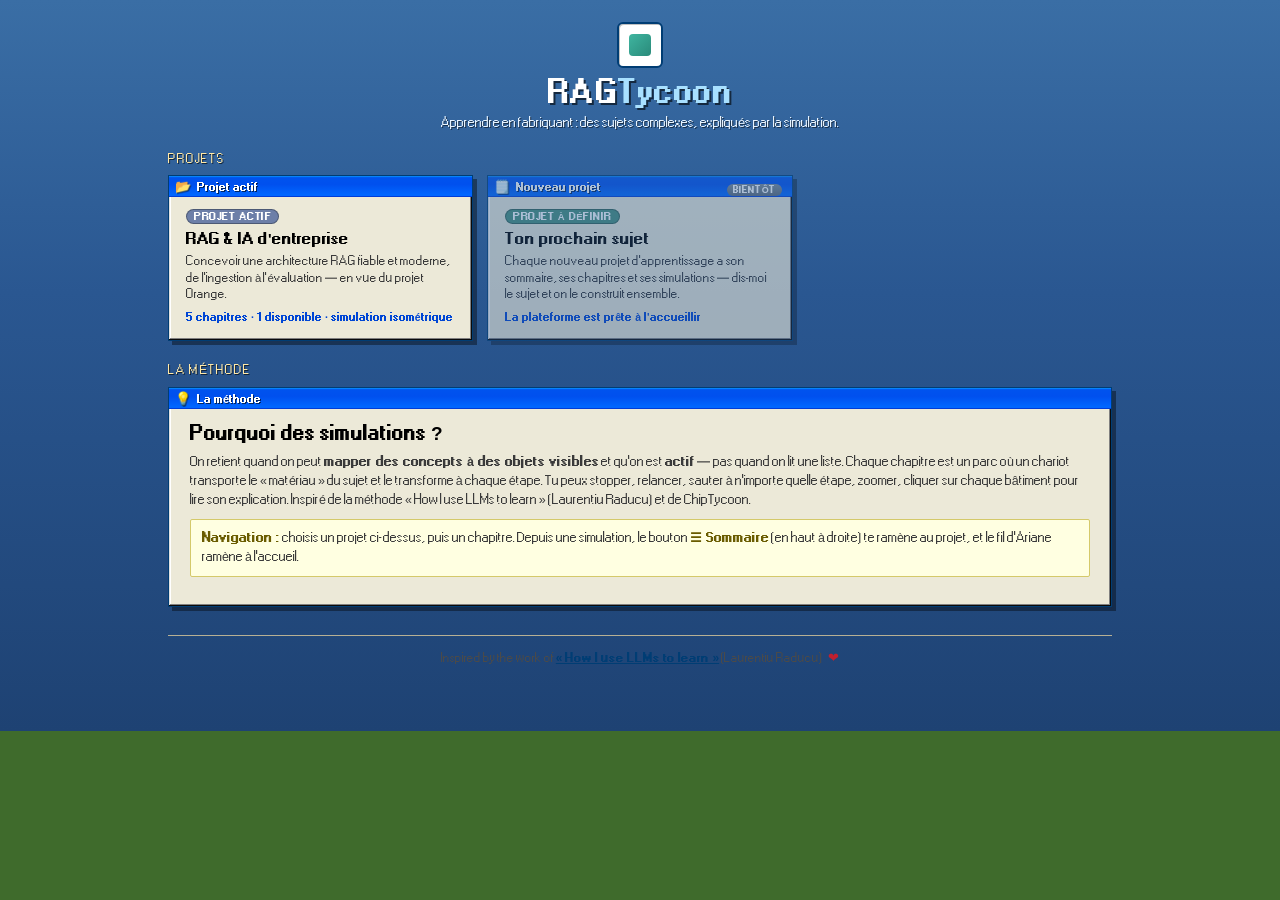
==== index.html @ 8b576c7d "RAGTycoon v7.2 — crédit d'inspiration en bas de la page d'accueil : « Inspired by the work of How I " ====
<!doctype html>
<html lang="fr" class="portal">
<head>
<meta charset="utf-8" />
<meta name="viewport" content="width=device-width, initial-scale=1, viewport-fit=cover" />
<title>RAGTycoon — Apprendre en fabriquant</title>
<meta name="description" content="RAGTycoon : des sujets complexes appris par la simulation. Choisis un projet, puis un chapitre : le chariot se transforme à chaque étape, tu manipules, tu retiens." />
<link rel="stylesheet" href="css/xp.css?v=9" />
<link rel="stylesheet" href="css/styles.css?v=9" />
<link rel="icon" href="data:image/svg+xml,%3Csvg xmlns='http://www.w3.org/2000/svg' viewBox='0 0 32 32'%3E%3Crect width='32' height='32' rx='5' fill='%232f3945'/%3E%3Crect x='9' y='9' width='14' height='14' rx='2' fill='%233fb5a0'/%3E%3C/svg%3E" />
</head>
<body>
<div class="portal-wrap">

  <div class="portal-head">
    <div class="logo" aria-hidden="true"></div>
    <h1>RAG<span>Tycoon</span></h1>
    <p>Apprendre en fabriquant : des sujets complexes, expliqués par la simulation.</p>
  </div>

  <div class="section-title">Projets</div>
  <div class="card-grid">

    <a class="card" href="projets/rag/index.html">
      <div class="xp-titlebar">
        <span class="xp-title-icon">📂</span>
        <span>Projet actif</span>
      </div>
      <div class="card-inner">
        <span class="card-tag tag-project">Projet actif</span>
        <h3>RAG &amp; IA d'entreprise</h3>
        <p>Concevoir une architecture RAG fiable et moderne, de l'ingestion à l'évaluation — en vue du projet Orange.</p>
        <div class="card-meta">5 chapitres · 1 disponible · simulation isométrique</div>
      </div>
    </a>

    <div class="card disabled">
      <span class="badge-soon">Bientôt</span>
      <div class="xp-titlebar">
        <span class="xp-title-icon">🗒️</span>
        <span>Nouveau projet</span>
      </div>
      <div class="card-inner">
        <span class="card-tag tag-ch2">Projet à définir</span>
        <h3>Ton prochain sujet</h3>
        <p>Chaque nouveau projet d'apprentissage a son sommaire, ses chapitres et ses simulations — dis-moi le sujet et on le construit ensemble.</p>
        <div class="card-meta">La plateforme est prête à l'accueillir</div>
      </div>
    </div>

  </div>

  <div class="section-title">La méthode</div>
  <div class="chapter-hero">
    <div class="xp-titlebar">
      <span class="xp-title-icon">💡</span>
      <span>La méthode</span>
    </div>
    <div class="hero-inner">
      <h2>Pourquoi des simulations ?</h2>
      <p>On retient quand on peut <b>mapper des concepts à des objets visibles</b> et qu'on est <b>actif</b> — pas quand on lit une liste.
        Chaque chapitre est un parc où un chariot transporte le « matériau » du sujet et le transforme à chaque étape. Tu peux
        stopper, relancer, sauter à n'importe quelle étape, zoomer, cliquer sur chaque bâtiment pour lire son explication.
        Inspiré de la méthode « How I use LLMs to learn » (Laurentiu Raducu) et de ChipTycoon.</p>
      <p class="controls-hint"><b>Navigation :</b> choisis un projet ci-dessus, puis un chapitre. Depuis une simulation, le bouton
        <b>☰ Sommaire</b> (en haut à droite) te ramène au projet, et le fil d'Ariane ramène à l'accueil.</p>
    </div>
  </div>

  <footer class="portal-credit">
    Inspired by the work of <a href="https://laurentiugabriel.github.io/" target="_blank" rel="noopener">« How I use LLMs to learn »</a> (Laurentiu Raducu) <span class="heart" aria-hidden="true">❤</span>
  </footer>

</div>
</body>
</html>
---- css/styles.css ----
/* RAGTycoon: park management chrome over a full screen canvas.
   Windows XP Luna theme (XP.css by botoxparty), applied to the dock, the HUD,
   the guide window, the tooltip and the portal pages. The park canvas itself
   keeps its chunky isometric look. Load AFTER xp.css so overrides win. */

:root {
  --xp-blue-dark:  #003dd7;
  --xp-blue-mid:   #0997ff;
  --xp-panel:      #ece9d8;
  --xp-panel-light:#fffef0;
  --xp-btn:        #ecebe5;
  --xp-btn-top:    #fff;
  --xp-ink:        #222;
  --xp-blue-ink:   #0046d5;
  --xp-border:     #0a0a0a;
  --xp-grey:       #7f9db9;
  --act1: #b5803a;
  --act2: #6d7fa8;
  --act3: #4a8f7c;
  --act4: #9a5d8f;
  --act5: #a8563f;
  --shadow: rgba(0, 0, 0, 0.4);
}

* { box-sizing: border-box; }

html, body {
  margin: 0; height: 100%; overflow: hidden;
  font-family: "Pixelated MS Sans Serif", Tahoma, "Segoe UI", Arial, sans-serif;
  font-size: 12px;
  color: var(--xp-ink);
  background: #3f6b2c;
  -webkit-text-size-adjust: 100%;
}

/* the desktop behind everything: classic XP blue gradient */
html.portal, html.portal body { overflow: auto; height: auto; min-height: 100%; }
body {
  background: linear-gradient(180deg, #3a6ea5 0%, #2a5791 40%, #1e4273 100%);
}

#stage { position: fixed; inset: 0; display: block; cursor: grab; touch-action: none; }
#stage.dragging { cursor: grabbing; }

/* ---------- XP bevels (the 3D chunky borders) ---------- */

.xp-outset {
  box-shadow: inset -1px -1px #0a0a0a, inset 1px 1px #fff,
              inset -2px -2px #808080, inset 2px 2px #dfdfdf;
}
.xp-inset {
  box-shadow: inset -1px -1px #fff, inset 1px 1px #808080,
              inset -2px -2px #dfdfdf, inset 2px 2px #0a0a0a;
}
.xp-window {
  background: var(--xp-panel);
  box-shadow: inset -1px -1px #0a0a0a, inset 1px 1px #dfdfdf,
              inset -2px -2px #808080, inset 2px 2px #fff,
              4px 4px 0 var(--shadow);
  padding: 3px;
}
.xp-titlebar {
  font-size: 11px; font-weight: bold; color: #fff;
  padding: 3px 3px 3px 6px;
  display: flex; align-items: center; gap: 6px;
  background: linear-gradient(180deg, #0997ff, #0053ee 8%, #0050ee 40%,
              #06f 88%, #06f 93%, #005bff 95%, #003dd7 96%, #003dd7);
  text-shadow: 1px 1px 0 rgba(0,0,0,0.6);
  margin: -3px -3px 0 -3px;
}
.xp-titlebar .xp-title-icon { font-size: 13px; }
.xp-titlebar .xp-title-spacer { flex: 1; }
.xp-titlebar .xp-tb-btn {
  width: 20px; height: 18px; min-width: 0; min-height: 0; padding: 0;
  font-size: 11px; line-height: 1; font-weight: bold;
  background: linear-gradient(180deg, #fff, #ecebe5 86%, #d8d0c4);
  border: 1px solid #003d74; border-radius: 0;
  box-shadow: inset 1px 1px #fff, inset -1px -1px #808080;
  color: #000; cursor: default;
}
.xp-titlebar .xp-tb-btn:hover { background: linear-gradient(180deg, #fff, #f6f3ed 86%, #e4ded2); }

/* ---------- buttons (XP look, keeps our sizes) ---------- */

.btn, .icon, .zoomer button {
  font-family: inherit;
  font-weight: bold;
  font-size: 12px;
  color: var(--xp-ink);
  cursor: pointer;
  background: linear-gradient(180deg, #fff, #ecebe5 86%, #d8d0c4);
  border: 1px solid #003c74;
  border-radius: 3px;
  box-shadow: inset 1px 1px #fff, inset -1px -1px #808080;
  padding: 4px 12px;
  min-width: 0; min-height: 23px;
  text-decoration: none;
  display: inline-flex; align-items: center; justify-content: center; gap: 6px;
}
.btn:hover, .icon:hover, .zoomer button:hover {
  background: linear-gradient(180deg, #fff, #f6f3ed 86%, #e4ded2);
}
.btn:active, .icon:active, .zoomer button:active {
  background: linear-gradient(180deg, #d8d0c4, #ecebe5);
  box-shadow: inset 1px 1px #808080, inset -1px -1px #fff;
  transform: translate(1px, 1px);
}
.btn:focus, .icon:focus, .zoomer button:focus { outline: 1px dotted #000; outline-offset: -4px; }
.btn.primary { background: linear-gradient(180deg, #eaf4ff, #cfe4fc 60%, #a8cdf5); border-color: #003c74; }

.icon { width: 40px; height: 40px; padding: 0; font-size: 14px; min-width: 0; }
.zoomer button { width: 30px; height: 30px; padding: 0; font-size: 14px; min-width: 0; }

/* ---------- topbar (an XP title bar) ---------- */

.topbar {
  position: fixed; top: 0; left: 0; right: 0; z-index: 30;
  display: flex; align-items: center; gap: 10px;
  padding: 6px 10px;
  background: linear-gradient(180deg, #0997ff, #0053ee 8%, #0050ee 40%,
              #06f 88%, #06f 93%, #005bff 95%, #003dd7 96%, #003dd7);
  border-bottom: 2px solid #002b8f;
  box-shadow: 0 2px 0 var(--shadow);
}
.brand { display: flex; align-items: center; gap: 8px; margin-right: auto; min-width: 0; }
.logo {
  width: 24px; height: 24px; flex: none;
  background: #fff;
  border: 1px solid #003d74; border-radius: 3px;
  position: relative;
  box-shadow: inset 1px 1px 0 #c0c0c0;
}
.logo::after {
  content: ""; position: absolute; inset: 4px;
  background: linear-gradient(135deg, #3fb5a0, #2a8a7a); border-radius: 2px;
}
.brand-text { min-width: 0; }
.brand-text h1 {
  margin: 0; font-size: 16px; letter-spacing: 0; line-height: 1.1;
  color: #fff; font-weight: bold;
  text-shadow: 1px 1px 0 rgba(0,0,0,0.5);
}
.brand-text h1 span { color: #d6f0ff; }
.brand-text p {
  margin: 0; font-size: 11px; color: #e6f3ff;
  text-shadow: 1px 1px 0 rgba(0,0,0,0.4);
  white-space: nowrap; overflow: hidden; text-overflow: ellipsis;
}
.top-actions { display: flex; gap: 6px; flex: none; }
.top-actions .btn { border-color: #003d74; color: #fff; background: linear-gradient(180deg, #4aa9ff, #1a7ae6); text-shadow: 1px 1px 0 rgba(0,0,0,0.4); }
.top-actions .btn:hover { background: linear-gradient(180deg, #6dbaff, #3a8ff0); }

/* ---------- HUD (XP status pills) ---------- */

.hud {
  position: fixed; z-index: 20;
  top: 56px; left: 10px;
  display: flex; flex-wrap: wrap; gap: 6px; align-items: center;
  max-width: min(560px, calc(100vw - 24px));
}
.hud-item {
  display: flex; align-items: baseline; gap: 6px;
  padding: 3px 9px;
  background: var(--xp-panel);
  border: 1px solid #7f9db9;
  box-shadow: inset -1px -1px #fff, inset 1px 1px #808080,
              inset -2px -2px #dfdfdf, inset 2px 2px #0a0a0a;
  border-radius: 2px;
}
.hud-item .k { font-size: 10px; letter-spacing: 0; text-transform: uppercase; color: #0046d5; font-weight: bold; }
.hud-item .v { font-size: 12px; font-weight: bold; color: #000; }
.hud-note {
  padding: 3px 9px; font-size: 11px; font-weight: bold;
  color: #fff; text-shadow: 1px 1px 0 rgba(0,0,0,0.5);
  background: linear-gradient(180deg, #4aa9ff, #1a7ae6);
  border: 1px solid #003d74; border-radius: 2px;
}

/* ---------- zoom ---------- */

.zoomer {
  position: fixed; z-index: 20; left: 10px; top: 50%; transform: translateY(-50%);
  display: flex; flex-direction: column; gap: 5px;
}

/* ---------- the guide panel (an XP window) ---------- */

.guide {
  position: fixed; z-index: 25; top: 54px; right: 10px; bottom: 92px;
  width: 372px; max-width: calc(100vw - 24px);
  overflow-y: auto;
  background: var(--xp-panel);
  padding: 3px;
  border: 1px solid #003d74;
  box-shadow: inset -1px -1px #0a0a0a, inset 1px 1px #dfdfdf,
              inset -2px -2px #808080, inset 2px 2px #fff,
              4px 4px 0 var(--shadow);
}
.guide.hidden { display: none; }
.guide .xp-titlebar { margin: -3px -3px 0 -3px; }
.guide-body { padding: 10px 12px 14px; }

.eyebrow { margin-bottom: 6px; }
.chip {
  display: inline-block; font-size: 10px; font-weight: bold;
  letter-spacing: 0.3px; text-transform: uppercase;
  padding: 2px 9px; border-radius: 9px; color: #fff;
  border: 1px solid rgba(0,0,0,0.3);
}
.chip.act1 { background: var(--act1); }
.chip.act2 { background: var(--act2); }
.chip.act3 { background: var(--act3); }
.chip.act4 { background: var(--act4); }
.chip.act5 { background: var(--act5); }

.guide h2 { margin: 2px 0 4px; font-size: 17px; line-height: 1.15; color: #000; }
.lede { margin: 0 0 8px; font-size: 12.5px; font-weight: bold; color: #3a3a3a; line-height: 1.4; }

.dwell { margin: 6px 0 2px; }
.dwell .track {
  height: 10px; background: #fff; border: 1px solid #7f9db9;
  border-radius: 2px; overflow: hidden;
  box-shadow: inset 1px 1px 2px rgba(0,0,0,0.15);
}
.dwell .track i {
  display: block; height: 100%; width: 0%;
  background: repeating-linear-gradient(90deg, #fff 0, #fff 2px, transparent 0, transparent 10px),
              linear-gradient(180deg, #acedad 0, #7be47d 14%, #4cda50 28%, #2ed330 42%, #42d845 57%, #76e275 71%, #8fe791 85%, #fff);
  transition: width 80ms linear;
}
.dwell span { display: block; margin-top: 3px; font-size: 10.5px; color: #3a3a3a; font-style: italic; }

.guide-more { margin-top: 10px; }
.guide .body { font-size: 12px; line-height: 1.5; margin: 8px 0; }
.guide .tip {
  font-size: 11.5px; line-height: 1.45;
  background: #ffffe1; border: 1px solid #d4c96a; border-radius: 2px;
  padding: 8px 10px; margin: 8px 0;
}
.guide .tip b { color: #6a5c00; }

.pin-note {
  font-size: 11.5px; background: #d8e4ee; border: 1px solid var(--xp-grey);
  border-radius: 2px; padding: 6px 8px; margin: 8px 0;
}
.pin-note .link {
  background: none; border: none; padding: 0; font: inherit; font-weight: bold;
  color: #0046d5; cursor: pointer; text-decoration: underline;
}

.sec { margin-top: 12px; }
.sec h3 {
  font-size: 11px; text-transform: uppercase; letter-spacing: 0.4px;
  color: #0046d5; margin: 0 0 6px;
}
.sec h3 .hint { text-transform: none; letter-spacing: 0; font-weight: normal; font-size: 10px; display: block; color: #3a3a3a; }
.fine { font-size: 11px; color: #3a3a3a; line-height: 1.5; }

.stop-list { display: flex; flex-wrap: wrap; gap: 4px; }
.stop-chip {
  font: inherit; font-size: 11px; font-weight: bold;
  cursor: pointer; color: #000;
  background: linear-gradient(180deg, #fff, #ecebe5 86%, #d8d0c4);
  border: 1px solid #7f9db9; border-radius: 10px; padding: 2px 8px;
}
.stop-chip i {
  font-style: normal; display: inline-block; min-width: 14px; height: 14px; line-height: 14px;
  text-align: center; border-radius: 50%; background: #4a6072; color: #fff;
  font-size: 9px; margin-right: 4px;
}
.stop-chip:hover { background: linear-gradient(180deg, #fff, #f6f3ed); }
.stop-chip.on { background: linear-gradient(180deg, #ffe9a8, #f2c14e); border-color: #8a6a20; }
.stop-chip.seen:not(.on) { opacity: 0.6; }
.stop-chip.act1 i { background: var(--act1); }
.stop-chip.act2 i { background: var(--act2); }
.stop-chip.act3 i { background: var(--act3); }
.stop-chip.act4 i { background: var(--act4); }
.stop-chip.act5 i { background: var(--act5); }

/* ---------- the dock (an XP taskbar) ---------- */

.dock {
  position: fixed; z-index: 30; left: 0; right: 0; bottom: 0;
  padding: 8px 12px 10px;
  background: linear-gradient(180deg, #2a6fd6, #1a55b8 30%, #0f3f9c 70%, #0a3588);
  border-top: 2px solid #7fb4ff;
  box-shadow: 0 -2px 0 var(--shadow);
}
.dock .progress {
  height: 6px; background: #fff; border: 1px solid #003d74;
  border-radius: 3px; overflow: hidden; margin-bottom: 8px;
  box-shadow: inset 1px 1px 2px rgba(0,0,0,0.25);
}
.dock .progress i {
  display: block; height: 100%; width: 0%;
  background: repeating-linear-gradient(90deg, #fff 0, #fff 2px, transparent 0, transparent 10px),
              linear-gradient(180deg, #acedad 0, #7be47d 14%, #4cda50 28%, #2ed330 42%, #42d845 57%, #76e275 71%, #8fe791 85%, #fff);
  transition: width 200ms linear;
}
.dock-row { display: flex; align-items: center; gap: 14px; flex-wrap: wrap; }
.dock .group { display: flex; gap: 6px; align-items: center; }
.dock .icon { background: linear-gradient(180deg, #fff, #ecebe5 86%, #d8d0c4); border-color: #003d74; }

.field.slider { display: flex; align-items: center; gap: 6px; font-size: 11px; font-weight: bold; color: #fff; text-shadow: 1px 1px 0 rgba(0,0,0,0.5); }
.field.slider b { color: #ffe9a8; }
.field.slider input { width: 110px; accent-color: #0997ff; }

.toggles { display: flex; gap: 10px; }
.toggle {
  display: flex; align-items: center; gap: 4px;
  font-size: 11px; font-weight: bold; cursor: pointer;
  color: #fff; text-shadow: 1px 1px 0 rgba(0,0,0,0.5);
}
.toggle input { accent-color: #0997ff; }

/* XP checkboxes: real squared boxes with the XP check */
input[type="checkbox"].xp-check { position: fixed; opacity: 0; margin: 0; }
.xp-check + span, .toggle input + span {
  display: inline-flex; align-items: center; gap: 5px; position: relative;
}
.toggle input + span::before {
  content: ""; display: inline-block; width: 13px; height: 13px;
  background: linear-gradient(135deg, #dcdcd7, #fff);
  border: 1px solid #1d5281; box-shadow: none;
}
.toggle input:checked + span::after {
  content: "";
  position: absolute; left: 2px; top: 50%; transform: translateY(-55%);
  width: 9px; height: 9px;
  background: url("data:image/svg+xml;charset=utf-8,%3Csvg xmlns='http://www.w3.org/2000/svg' viewBox='0 0 11 11'%3E%3Cpath stroke='%2322a122' d='M8 2h1M7 3h2M2 4h1m3 0h3M2 5h2m1 0h3M2 6h5M3 7h3M4 8h1'/%3E%3C/svg%3E") no-repeat center;
}
.toggle input:not(:disabled):hover + span::before { box-shadow: inset -2px -2px #f8b636, inset 2px 2px #fedf9c; }

/* ---------- tooltip (XP tooltip yellow) ---------- */

.tooltip {
  position: fixed; z-index: 40; pointer-events: none;
  max-width: 230px;
  background: #ffffe1; color: #000;
  border: 1px solid #000; border-radius: 2px;
  padding: 5px 8px; font-size: 11px; line-height: 1.35;
  box-shadow: 3px 3px 0 var(--shadow);
}
.tooltip b { color: #000; display: block; margin-bottom: 2px; }

/* ---------- modal (an XP window) ---------- */

.modal {
  position: fixed; inset: 0; z-index: 50;
  background: rgba(0, 20, 60, 0.5);
  display: flex; align-items: center; justify-content: center;
  padding: 18px;
}
.modal[hidden] { display: none; }
.modal-card {
  position: relative;
  max-width: 620px; max-height: 88vh; overflow-y: auto;
  background: var(--xp-panel);
  border: 1px solid #003d74;
  box-shadow: inset -1px -1px #0a0a0a, inset 1px 1px #dfdfdf,
              inset -2px -2px #808080, inset 2px 2px #fff,
              6px 6px 0 var(--shadow);
  padding: 3px;
}
.modal-card .xp-titlebar { margin: -3px -3px 0 -3px; }
.modal-inner { padding: 16px 20px 18px; }
.modal-card h2 { font-size: 14px; margin: 12px 0 4px; color: #000; }
.modal-card h2:first-child { margin-top: 0; }
.modal-card p { font-size: 12px; line-height: 1.5; margin: 6px 0; }
.modal-card ul { font-size: 11.5px; line-height: 1.55; margin: 6px 0 6px 18px; }
.modal-card .fine { font-size: 10.5px; }
.modal-close {
  position: absolute; top: 4px; right: 5px;
  width: 20px; height: 18px; padding: 0;
  font-size: 12px; font-weight: bold; line-height: 1;
  min-width: 0; min-height: 0;
  background: linear-gradient(180deg, #fff, #ecebe5 86%, #d8d0c4);
  border: 1px solid #003d74; border-radius: 0;
  cursor: pointer; color: #000;
}
.modal-close:hover { background: linear-gradient(180deg, #fff, #f6f3ed); }

/* ---------- the WMP-style narration player (bottom-left) ---------- */

.wmp {
  position: fixed; z-index: 26;
  left: 10px; bottom: calc(var(--dock-h, 96px) + 8px);
  width: 316px; max-width: calc(100vw - 20px);
  background: var(--xp-panel);
  border: 1px solid #003d74;
  box-shadow: inset -1px -1px #0a0a0a, inset 1px 1px #dfdfdf,
              inset -2px -2px #808080, inset 2px 2px #fff,
              4px 4px 0 var(--shadow);
  padding: 3px;
  font-family: "Pixelated MS Sans Serif", Tahoma, Arial, sans-serif;
}
.wmp .xp-titlebar { margin: -3px -3px 0 -3px; }
.wmp-body { padding: 7px 9px 9px; }
#wmp-viz {
  display: block; width: 100%; height: 64px;
  background: #000;
  border: 2px inset #7f9db9;
  box-shadow: inset 1px 1px 3px rgba(0,0,0,0.6);
}
.wmp-track {
  margin: 6px 1px 5px;
  font-size: 11px; font-weight: bold; color: #0046d5;
  white-space: nowrap; overflow: hidden; text-overflow: ellipsis;
}
.wmp-time-row { display: flex; align-items: center; gap: 6px; margin-bottom: 6px; }
.wmp-t {
  font-size: 10.5px; font-weight: bold; color: #222;
  background: #fff; border: 1px solid #7f9db9;
  padding: 1px 4px; min-width: 34px; text-align: center;
  box-shadow: inset 1px 1px 2px rgba(0,0,0,0.15);
}
.wmp-time-row input[type="range"] {
  flex: 1; min-width: 0;
  -webkit-appearance: none; appearance: none;
  height: 14px; margin: 0;
  background: transparent;
  cursor: pointer;
}
.wmp-time-row input[type="range"]::-webkit-slider-runnable-track {
  height: 8px;
  background: #fff;
  border: 1px solid #7f9db9;
  box-shadow: inset 1px 1px 2px rgba(0,0,0,0.25);
}
.wmp-time-row input[type="range"]::-webkit-slider-thumb {
  -webkit-appearance: none; appearance: none;
  width: 11px; height: 21px; margin-top: -7px;
  background: linear-gradient(180deg, #fff, #ecebe5 86%, #d8d0c4);
  border: 1px solid #003c74;
  box-shadow: inset 1px 1px #fff, inset -1px -1px #808080;
}
.wmp-time-row input[type="range"]::-moz-range-track {
  height: 8px; background: #fff; border: 1px solid #7f9db9;
}
.wmp-time-row input[type="range"]::-moz-range-thumb {
  width: 11px; height: 21px; border-radius: 0;
  background: linear-gradient(180deg, #fff, #ecebe5 86%, #d8d0c4);
  border: 1px solid #003c74;
}
.wmp-btns { display: flex; gap: 6px; align-items: center; }
.wmp-btns .icon { width: 34px; height: 30px; font-size: 13px; min-width: 0; }
#wmp-play { width: 44px; }

@media (max-width: 600px) {
  .wmp { width: 268px; }
  .wmp-body { padding: 5px 7px 7px; }
  #wmp-viz { height: 48px; }
  .wmp-track { font-size: 10px; }
}

/* ---------- phone sheet ---------- */

.sheet-handle {
  display: none; width: 100%;
  font: inherit; font-size: 11px; font-weight: bold; color: #3a3a3a;
  background: none; border: none; padding: 4px 0 8px; cursor: pointer;
  align-items: center; justify-content: center; gap: 6px;
}
.sheet-handle .grip {
  width: 40px; height: 5px; border-radius: 3px; background: #7f9db9;
  display: inline-block;
}

/* ---------- portal & chapter pages (non-canvas, XP desktop) ---------- */

.portal-wrap { max-width: 980px; margin: 0 auto; padding: 22px 18px 60px; }

.portal-head { text-align: center; margin-bottom: 22px; }
.portal-head .logo {
  width: 46px; height: 46px; margin: 0 auto 8px;
  border-radius: 6px; border-width: 2px;
}
.portal-head .logo::after { inset: 10px; border-radius: 4px; }
.portal-head h1 {
  margin: 0; font-size: 30px; color: #fff;
  text-shadow: 2px 2px 0 rgba(0,0,0,0.6); letter-spacing: 0.5px;
}
.portal-head h1 span { color: #a8e0ff; }
.portal-head p { margin: 6px 0 0; color: #e6f3ff; font-size: 13px; text-shadow: 1px 1px 0 rgba(0,0,0,0.5); }

.breadcrumb {
  display: flex; gap: 8px; align-items: center; flex-wrap: wrap;
  font-size: 12px; font-weight: bold; color: #e6f3ff; text-shadow: 1px 1px 0 rgba(0,0,0,0.5);
  margin-bottom: 16px;
}
.breadcrumb a { color: #ffe9a8; text-decoration: none; }
.breadcrumb a:hover { text-decoration: underline; }
.breadcrumb .sep { opacity: 0.7; }

.section-title {
  font-size: 12px; text-transform: uppercase; letter-spacing: 1px;
  color: #ffe9a8; text-shadow: 1px 1px 0 rgba(0,0,0,0.6); margin: 22px 0 10px;
}

.card-grid { display: grid; grid-template-columns: repeat(auto-fill, minmax(280px, 1fr)); gap: 14px; }

.card {
  background: var(--xp-panel);
  border: 1px solid #003d74;
  box-shadow: inset -1px -1px #0a0a0a, inset 1px 1px #dfdfdf,
              inset -2px -2px #808080, inset 2px 2px #fff,
              4px 4px 0 var(--shadow);
  padding: 3px;
  text-decoration: none; color: #000; display: block;
  transition: transform 0.12s ease, box-shadow 0.12s ease;
  position: relative;
}
.card .card-inner { padding: 12px 14px 14px; }
a.card:hover { transform: translateY(-2px); box-shadow: inset -1px -1px #0a0a0a, inset 1px 1px #dfdfdf,
               inset -2px -2px #808080, inset 2px 2px #fff, 6px 7px 0 var(--shadow); }
.card .card-tag {
  display: inline-block; font-size: 9.5px; font-weight: bold; letter-spacing: 0.5px;
  text-transform: uppercase; padding: 1px 7px; border-radius: 8px; color: #fff;
  margin-bottom: 6px; border: 1px solid rgba(0,0,0,0.3);
}
.card h3 { margin: 0 0 5px; font-size: 15px; line-height: 1.2; }
.card p { margin: 0; font-size: 11.5px; line-height: 1.45; color: #3a3a3a; }
.card .card-meta { margin-top: 8px; font-size: 10.5px; font-weight: bold; color: #0046d5; }

.card.disabled { opacity: 0.6; cursor: not-allowed; }
.card.disabled:hover { transform: none; box-shadow: inset -1px -1px #0a0a0a, inset 1px 1px #dfdfdf,
               inset -2px -2px #808080, inset 2px 2px #fff, 4px 4px 0 var(--shadow); }
.card .badge-soon {
  position: absolute; top: 8px; right: 10px;
  font-size: 9px; font-weight: bold; letter-spacing: 0.4px; text-transform: uppercase;
  background: linear-gradient(180deg, #7f8b98, #5f6b78); color: #fff; padding: 1px 6px; border-radius: 7px;
}

.tag-project { background: var(--act2); }
.tag-ch1 { background: var(--act1); }
.tag-ch2 { background: var(--act3); }
.tag-ch3 { background: var(--act4); }
.tag-ch4 { background: var(--act5); }
.tag-ch5 { background: #5f6b78; }

.chapter-hero {
  background: var(--xp-panel);
  border: 1px solid #003d74;
  box-shadow: inset -1px -1px #0a0a0a, inset 1px 1px #dfdfdf,
              inset -2px -2px #808080, inset 2px 2px #fff,
              4px 4px 0 var(--shadow);
  padding: 3px; margin-bottom: 16px;
}
.chapter-hero .xp-titlebar { margin: -3px -3px 0 -3px; }
.chapter-hero .hero-inner { padding: 14px 18px 16px; }
.chapter-hero h2 { margin: 0 0 8px; font-size: 19px; color: #000; }
.chapter-hero p { margin: 0 0 10px; font-size: 12.5px; line-height: 1.5; color: #3a3a3a; }
.chapter-hero .cta {
  display: inline-block;
  font: inherit; font-weight: bold; font-size: 13px;
  color: #fff; cursor: pointer;
  padding: 8px 18px;
  background: linear-gradient(180deg, #4aa9ff, #1a7ae6);
  border: 1px solid #003d74; border-radius: 3px;
  box-shadow: inset 1px 1px #8fc8ff, inset -1px -1px #0a3d8f, 2px 2px 0 var(--shadow);
  text-decoration: none; text-shadow: 1px 1px 0 rgba(0,0,0,0.4);
}
.chapter-hero .cta:hover { background: linear-gradient(180deg, #6dbaff, #3a8ff0); }

.controls-hint {
  font-size: 11.5px; line-height: 1.55; color: #3a3a3a;
  background: #ffffe1; border: 1px solid #d4c96a; border-radius: 2px;
  padding: 9px 11px; margin: 8px 0;
}
.controls-hint b { color: #6a5c00; }

/* ---------- crédit d'inspiration, bas de la page d'accueil ---------- */

.portal-credit {
  margin-top: 28px; padding: 14px 8px 6px;
  border-top: 1px solid #b7b094;
  font-size: 12px; color: #4a4a4a;
  text-align: center;
}
.portal-credit a { color: #003d74; font-weight: bold; }
.portal-credit a:hover { color: #0050ee; }
.portal-credit .heart {
  display: inline-block; color: #c0202f;
  font-size: 13px; margin-left: 4px;
  animation: heart-beat 1.6s ease-in-out infinite;
}
@keyframes heart-beat {
  0%, 100% { transform: scale(1); }
  12% { transform: scale(1.28); }
  24% { transform: scale(1); }
  36% { transform: scale(1.18); }
  48% { transform: scale(1); }
}

/* ---------- outillage open source + sources, dans le guide ---------- */

.tool-list, .ref-list {
  list-style: none; margin: 6px 0 0; padding: 0;
}
.tool-list li, .ref-list li {
  margin: 0 0 7px; padding: 0;
  font-size: 12px; line-height: 1.4;
}
.tool-list li b { display: block; color: #003d74; font-size: 12px; }
.tool-list li a, .ref-list li a { color: #003d74; font-weight: bold; }
.tool-list li a:hover, .ref-list li a:hover { color: #0050ee; }
.tool-list li .d, .ref-list li .d {
  display: block; color: #3a3a3a; font-size: 11.5px; margin-top: 1px;
}
.ref-list li a { display: inline; }
.tools-sec h3, .refs-sec h3 { margin-top: 12px; }

/* ---------- Mon parcours : fenêtre cochable en bas à gauche ---------- */

.trail {
  position: fixed; left: 10px;
  bottom: calc(var(--dock-h, 96px) + 8px + 200px);
  width: 316px; max-width: calc(100vw - 20px);
  z-index: 25;
  background: var(--xp-panel);
  border: 1px solid #003d74;
  box-shadow: inset -1px -1px #0a0a0a, inset 1px 1px #dfdfdf,
              inset -2px -2px #808080, inset 2px 2px #fff,
              4px 4px 0 var(--shadow);
  font-family: "Pixelated MS Sans Serif", Tahoma, Arial, sans-serif;
}
.trail .trail-count {
  font-size: 11px; font-weight: bold; color: #fff;
  background: #0046d5; border: 1px solid #003d74;
  padding: 1px 7px; margin-right: 4px;
}
.trail-body { max-height: 34vh; overflow-y: auto; padding: 6px 8px 8px; }
.trail-hint {
  font-size: 10.5px; color: #3a3a3a; line-height: 1.4;
  margin: 2px 0 6px; padding: 4px 6px; background: #ffffe1;
  border: 1px solid #d4c96a;
}
.trail-list { list-style: none; margin: 0; padding: 0; }
.trail-list li {
  display: flex; align-items: center; gap: 6px;
  font-size: 12px; padding: 2px 4px; margin: 0;
  cursor: pointer;
}
.trail-list li:hover { background: #f2e8d5; }
.trail-list li .n {
  font-size: 10.5px; color: #6a5c00; font-weight: bold;
  min-width: 20px; text-align: right;
}
.trail-list li .nm { flex: 1; white-space: nowrap; overflow: hidden; text-overflow: ellipsis; }
.trail-list li.act { background: #c8e0ff; }
.trail-list li.done .nm { text-decoration: line-through; color: #6f6f6f; }
.trail-list input[type="checkbox"] {
  /* l'input réel est invisible mais reste cliquable : c'est le span frère
     qui dessine la case XP et la coche (un ::after sur l'input ne serait
     jamais rendu — éléments remplacés) */
  position: absolute; opacity: 0; width: 100%; height: 100%;
  margin: 0; cursor: pointer;
}
.xp-check {
  position: relative; display: inline-block;
  width: 14px; height: 14px; flex: none;
}
.xp-check span {
  display: block; width: 14px; height: 14px;
  background: #fff; border: 1px solid #7f9db9;
  box-shadow: inset 1px 1px 1px rgba(0,0,0,0.25);
}
.xp-check span:hover { border-color: #0046d5; }
.xp-check input:checked + span { background: #e8f0ff; }
.xp-check input:checked + span::after {
  content: "✓"; position: absolute; top: -1px; left: 1px;
  font-size: 12px; font-weight: bold; color: #0046d5;
}
.xp-check input:focus + span { outline: 1px dotted #000; outline-offset: 1px; }
@media (max-width: 600px) {
  .trail { width: 268px; bottom: calc(var(--dock-h, 96px) + 8px + 180px); }
}

/* ---------- responsive ---------- */

@media (max-width: 900px) {
  .guide {
    top: auto; left: 10px; right: 10px; bottom: 92px;
    width: auto; height: auto;
    max-height: 46vh;
  }
  .guide-more { display: none; }
  .guide.open .guide-more { display: block; }
  .sheet-handle { display: flex; }
  .zoomer { top: auto; bottom: 124px; transform: none; flex-direction: row; }
}

@media (max-width: 600px) {
  .brand-text p { display: none; }
  .hud { top: 54px; }
  .guide { bottom: 134px; max-height: 40vh; }
  .portal-head h1 { font-size: 24px; }
}
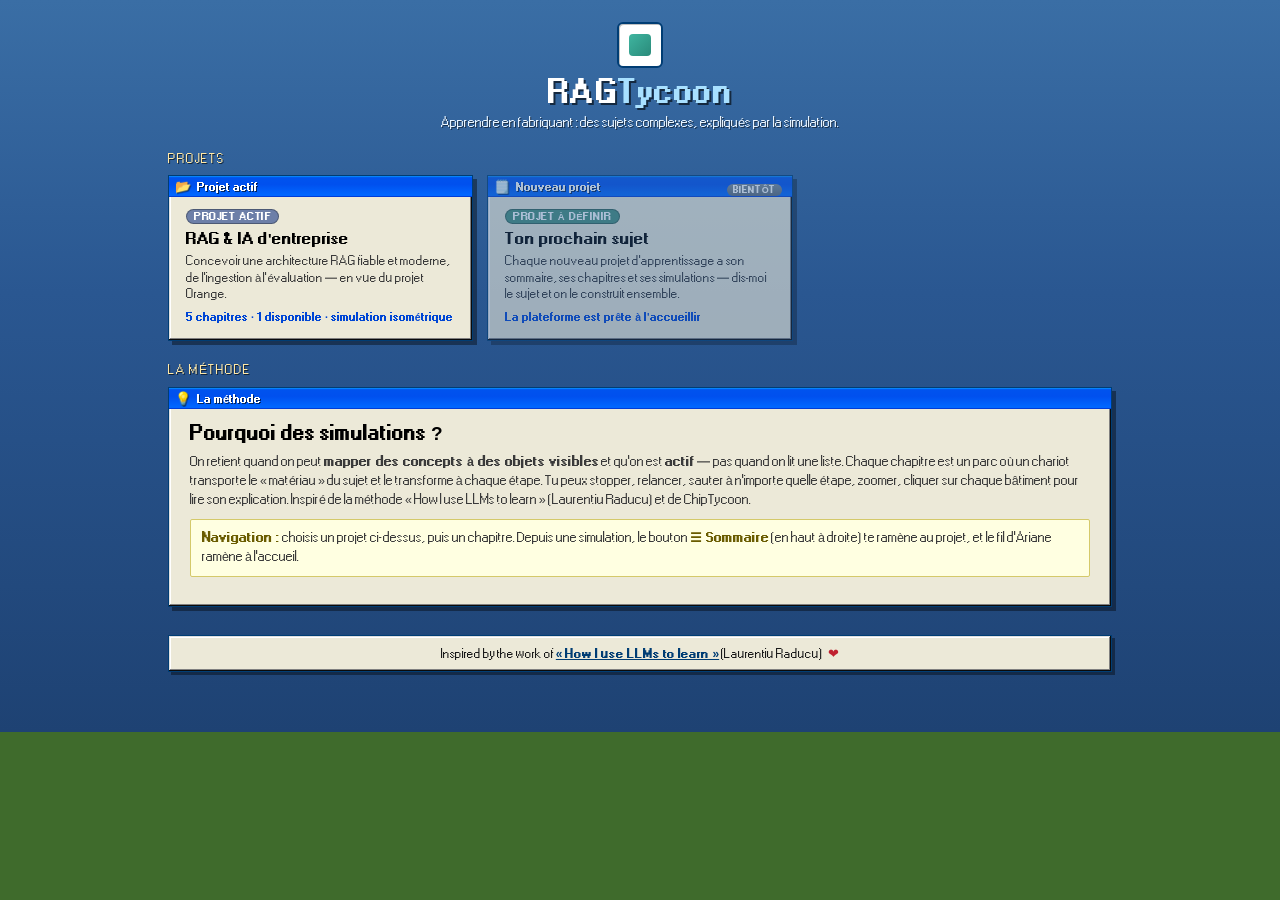
==== commit 10df625f: "RAGTycoon v7.3 — crédit d'accueil sur fond panneau XP (beige, bords biseautés, police Pixelated MS S" ====
--- a/index.html
+++ b/index.html
@@ -5,8 +5,8 @@
 <meta name="viewport" content="width=device-width, initial-scale=1, viewport-fit=cover" />
 <title>RAGTycoon — Apprendre en fabriquant</title>
 <meta name="description" content="RAGTycoon : des sujets complexes appris par la simulation. Choisis un projet, puis un chapitre : le chariot se transforme à chaque étape, tu manipules, tu retiens." />
-<link rel="stylesheet" href="css/xp.css?v=9" />
-<link rel="stylesheet" href="css/styles.css?v=9" />
+<link rel="stylesheet" href="css/xp.css?v=10" />
+<link rel="stylesheet" href="css/styles.css?v=10" />
 <link rel="icon" href="data:image/svg+xml,%3Csvg xmlns='http://www.w3.org/2000/svg' viewBox='0 0 32 32'%3E%3Crect width='32' height='32' rx='5' fill='%232f3945'/%3E%3Crect x='9' y='9' width='14' height='14' rx='2' fill='%233fb5a0'/%3E%3C/svg%3E" />
 </head>
 <body>
--- a/css/styles.css
+++ b/css/styles.css
@@ -572,10 +572,15 @@
 /* ---------- crédit d'inspiration, bas de la page d'accueil ---------- */
 
 .portal-credit {
-  margin-top: 28px; padding: 14px 8px 6px;
-  border-top: 1px solid #b7b094;
-  font-size: 12px; color: #4a4a4a;
+  margin-top: 28px; padding: 10px 14px;
+  background: var(--xp-panel);
+  border: 1px solid #003d74;
+  box-shadow: inset -1px -1px #0a0a0a, inset 1px 1px #dfdfdf,
+              inset -2px -2px #808080, inset 2px 2px #fff,
+              3px 3px 0 var(--shadow);
+  font-size: 12px; color: #1a1a1a;
   text-align: center;
+  font-family: "Pixelated MS Sans Serif", Tahoma, Arial, sans-serif;
 }
 .portal-credit a { color: #003d74; font-weight: bold; }
 .portal-credit a:hover { color: #0050ee; }
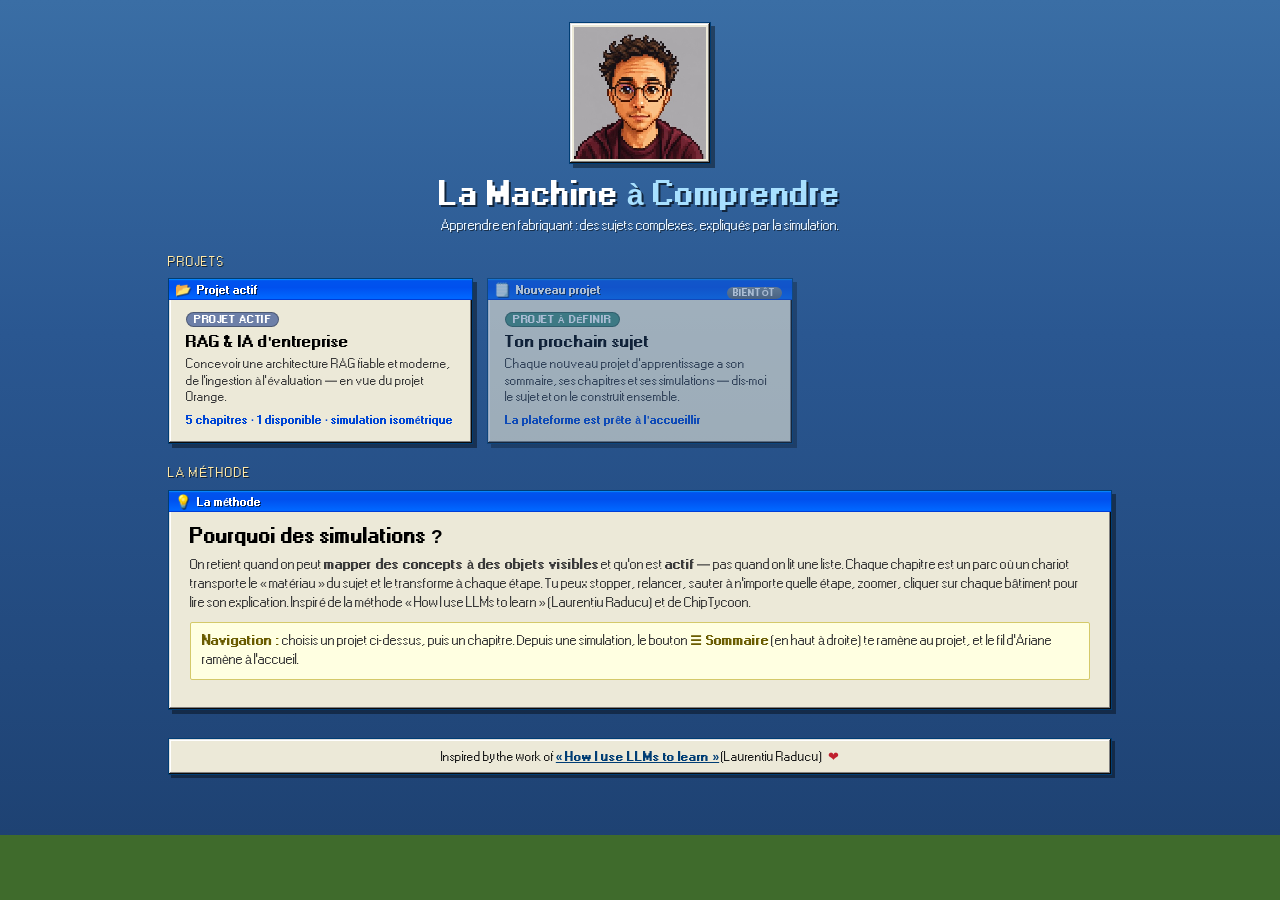
==== commit 38a042ea: "RAGTycoon v7.4 — portail renommé « La Machine à Comprendre » + avatar pixel-art de l'utilisateur en " ====
--- a/index.html
+++ b/index.html
@@ -3,18 +3,20 @@
 <head>
 <meta charset="utf-8" />
 <meta name="viewport" content="width=device-width, initial-scale=1, viewport-fit=cover" />
-<title>RAGTycoon — Apprendre en fabriquant</title>
+<title>La Machine à Comprendre — Apprendre en fabriquant</title>
 <meta name="description" content="RAGTycoon : des sujets complexes appris par la simulation. Choisis un projet, puis un chapitre : le chariot se transforme à chaque étape, tu manipules, tu retiens." />
-<link rel="stylesheet" href="css/xp.css?v=10" />
-<link rel="stylesheet" href="css/styles.css?v=10" />
+<link rel="stylesheet" href="css/xp.css?v=11" />
+<link rel="stylesheet" href="css/styles.css?v=11" />
 <link rel="icon" href="data:image/svg+xml,%3Csvg xmlns='http://www.w3.org/2000/svg' viewBox='0 0 32 32'%3E%3Crect width='32' height='32' rx='5' fill='%232f3945'/%3E%3Crect x='9' y='9' width='14' height='14' rx='2' fill='%233fb5a0'/%3E%3C/svg%3E" />
 </head>
 <body>
 <div class="portal-wrap">
 
   <div class="portal-head">
-    <div class="logo" aria-hidden="true"></div>
-    <h1>RAG<span>Tycoon</span></h1>
+    <div class="avatar-frame">
+      <img src="assets/avatar.jpg?v=11" alt="Avatar pixel art" class="avatar-img" />
+    </div>
+    <h1>La Machine <span>à Comprendre</span></h1>
     <p>Apprendre en fabriquant : des sujets complexes, expliqués par la simulation.</p>
   </div>
 
--- a/css/styles.css
+++ b/css/styles.css
@@ -471,6 +471,18 @@
 .portal-wrap { max-width: 980px; margin: 0 auto; padding: 22px 18px 60px; }
 
 .portal-head { text-align: center; margin-bottom: 22px; }
+.avatar-frame {
+  display: inline-block; padding: 4px; margin: 0 auto 12px;
+  background: var(--xp-panel);
+  border: 1px solid #003d74;
+  box-shadow: inset -1px -1px #0a0a0a, inset 1px 1px #dfdfdf,
+              inset -2px -2px #808080, inset 2px 2px #fff,
+              4px 4px 0 var(--shadow);
+}
+.avatar-img {
+  display: block; width: 132px; height: 132px;
+  image-rendering: pixelated;
+}
 .portal-head .logo {
   width: 46px; height: 46px; margin: 0 auto 8px;
   border-radius: 6px; border-width: 2px;
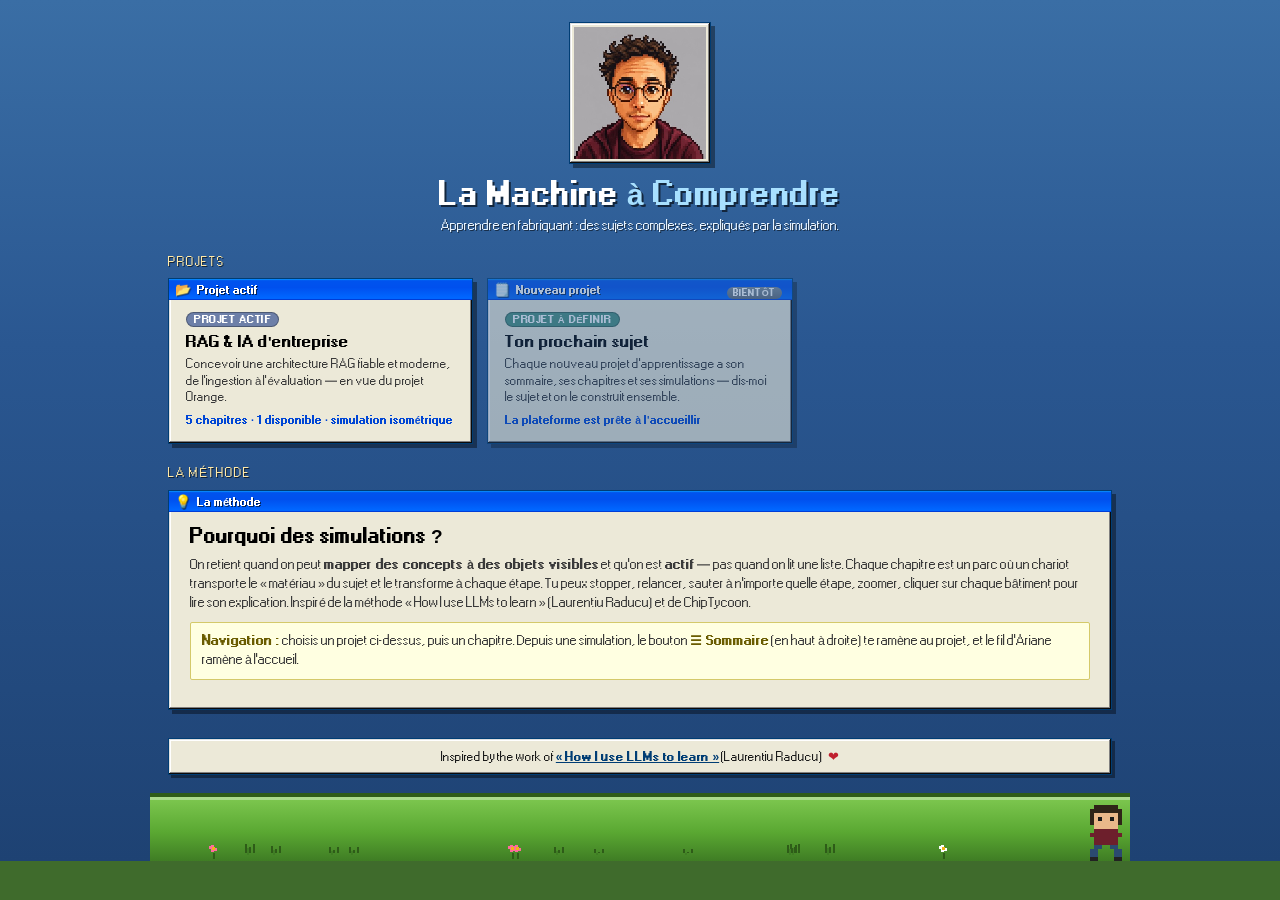
==== commit 307b6bd6: "RAGTycoon v7.5 — bande verte en bas de la home avec bonhomme pixel animé : marche de droite à gauche" ====
--- a/index.html
+++ b/index.html
@@ -5,8 +5,8 @@
 <meta name="viewport" content="width=device-width, initial-scale=1, viewport-fit=cover" />
 <title>La Machine à Comprendre — Apprendre en fabriquant</title>
 <meta name="description" content="RAGTycoon : des sujets complexes appris par la simulation. Choisis un projet, puis un chapitre : le chariot se transforme à chaque étape, tu manipules, tu retiens." />
-<link rel="stylesheet" href="css/xp.css?v=11" />
-<link rel="stylesheet" href="css/styles.css?v=11" />
+<link rel="stylesheet" href="css/xp.css?v=12" />
+<link rel="stylesheet" href="css/styles.css?v=12" />
 <link rel="icon" href="data:image/svg+xml,%3Csvg xmlns='http://www.w3.org/2000/svg' viewBox='0 0 32 32'%3E%3Crect width='32' height='32' rx='5' fill='%232f3945'/%3E%3Crect x='9' y='9' width='14' height='14' rx='2' fill='%233fb5a0'/%3E%3C/svg%3E" />
 </head>
 <body>
@@ -14,7 +14,7 @@
 
   <div class="portal-head">
     <div class="avatar-frame">
-      <img src="assets/avatar.jpg?v=11" alt="Avatar pixel art" class="avatar-img" />
+      <img src="assets/avatar.jpg?v=12" alt="Avatar pixel art" class="avatar-img" />
     </div>
     <h1>La Machine <span>à Comprendre</span></h1>
     <p>Apprendre en fabriquant : des sujets complexes, expliqués par la simulation.</p>
@@ -73,6 +73,118 @@
     Inspired by the work of <a href="https://laurentiugabriel.github.io/" target="_blank" rel="noopener">« How I use LLMs to learn »</a> (Laurentiu Raducu) <span class="heart" aria-hidden="true">❤</span>
   </footer>
 
+  <div class="pixel-strip">
+    <canvas id="pixel-walk" height="64"></canvas>
+  </div>
+
 </div>
+<script>
+/* Petit bonhomme pixel qui traverse la bande verte de droite à gauche.
+   Deux frames de marche, herbe et fleurs en arrière-plan, le tout en
+   pixels dessinés sur canvas (aucune image, aucun réseau). */
+(function () {
+  'use strict';
+  var cv = document.getElementById('pixel-walk');
+  if (!cv) return;
+  var ctx = cv.getContext('2d');
+  var PX = 4;                       /* taille d'un pixel à l'écran */
+  var W = 0, H = 64;
+
+  function resize() {
+    var parent = cv.parentElement;
+    W = parent.clientWidth;
+    cv.width = W;
+    cv.height = H;
+  }
+  resize();
+  window.addEventListener('resize', resize);
+
+  /* --- sprite du bonhomme : 12 x 14 pixels, 2 frames de marche --- */
+  var WALK = [
+    /* frame 0 : pas écarté */
+    [ '..CCCCCC..', '.CCCCCCCC.', '.CFFFFFFC.', '.CFBFFBFC.', '.CFFFFFFC.',
+      '..FFFFFF..', '..HHHHHH..', '.HHHHHHHH.', '..HHHHHH..', '..HHHHHH..',
+      '..PP..PP..', '.PP....PP.', '.PP....PP.', '.SS....SS.' ],
+    /* frame 1 : pas serré */
+    [ '..CCCCCC..', '.CCCCCCCC.', '.CFFFFFFC.', '.CFBFFBFC.', '.CFFFFFFC.',
+      '..FFFFFF..', '..HHHHHH..', '.HHHHHHHH.', '..HHHHHH..', '..HHHHHH..',
+      '...PPPP...', '..PP..PP..', '..PP..PP..', '..SS..SS..' ]
+  ];
+  var PAL = { C: '#2f2418', F: '#eab88a', B: '#1a1a1a', H: '#6d1f2c', P: '#2b4a6f', S: '#222222' };
+  var GW = 12 * PX, GH = 14 * PX;
+
+  function drawGuy(gx, gy, frame) {
+    var rows = WALK[frame];
+    for (var y = 0; y < rows.length; y++) {
+      var row = rows[y];
+      for (var x = 0; x < row.length; x++) {
+        var c = PAL[row[x]];
+        if (!c) continue;
+        ctx.fillStyle = c;
+        ctx.fillRect(gx + x * PX, gy + y * PX, PX, PX);
+      }
+    }
+  }
+
+  /* --- décor : herbe et fleurs pixellisées --- */
+  var tufts = [], flowers = [];
+  function scatter() {
+    tufts = []; flowers = [];
+    var n = Math.max(8, Math.floor(W / 90));
+    for (var i = 0; i < n; i++) {
+      tufts.push({ x: Math.floor(Math.random() * (W - 20)) + 4, h: 4 + Math.floor(Math.random() * 6), s: (Math.random() < 0.5 ? 1 : -1) });
+      if (Math.random() < 0.45) {
+        flowers.push({ x: Math.floor(Math.random() * (W - 16)) + 4, c: ['#ffd23e', '#ff6b9d', '#ffffff'][Math.floor(Math.random() * 3)] });
+      }
+    }
+  }
+  scatter();
+  window.addEventListener('resize', scatter);
+
+  /* --- boucle : le bonhomme marche de droite à gauche --- */
+  var t = 0;
+  var guyX = W + 40;
+  var speed = 1.4;   /* px par frame */
+
+  function frame() {
+    t++;
+    ctx.clearRect(0, 0, W, H);
+
+    /* herbe */
+    for (var i = 0; i < tufts.length; i++) {
+      var tuf = tufts[i];
+      ctx.fillStyle = '#2e5c18';
+      for (var k = 0; k < 3; k++) {
+        ctx.fillRect(tuf.x + k * 4, H - 8 - tuf.h + (k === 1 ? 3 : 0), 2, tuf.h - (k === 1 ? 3 : 0));
+      }
+      ctx.fillStyle = '#3f7d24';
+      ctx.fillRect(tuf.x + 2, H - 6 - tuf.h + 2, 2, tuf.h - 2);
+    }
+    /* fleurs */
+    for (var f = 0; f < flowers.length; f++) {
+      var fl = flowers[f];
+      ctx.fillStyle = '#2e5c18';
+      ctx.fillRect(fl.x + 3, H - 8, 2, 6);
+      ctx.fillStyle = fl.c;
+      ctx.fillRect(fl.x + 1, H - 12, 3, 3);
+      ctx.fillRect(fl.x + 4, H - 13, 3, 3);
+      ctx.fillRect(fl.x + 1, H - 16, 3, 3);
+      ctx.fillRect(fl.x - 1, H - 15, 3, 3);
+      ctx.fillStyle = '#f2b21a';
+      ctx.fillRect(fl.x + 2, H - 14, 3, 3);
+    }
+
+    /* bonhomme */
+    guyX -= speed;
+    if (guyX < -GW - 30) { guyX = W + 30; scatter(); }
+    var step = Math.floor(t / 7) % 2;
+    var bob = (step === 0 ? 0 : -2);   /* petit rebond de marche */
+    drawGuy(Math.round(guyX), H - GH + bob, step);
+
+    requestAnimationFrame(frame);
+  }
+  requestAnimationFrame(frame);
+})();
+</script>
 </body>
 </html>
--- a/css/styles.css
+++ b/css/styles.css
@@ -693,6 +693,21 @@
   .trail { width: 268px; bottom: calc(var(--dock-h, 96px) + 8px + 180px); }
 }
 
+/* ---------- bande verte en bas : petit bonhomme pixel qui marche ---------- */
+
+.pixel-strip {
+  margin: 18px -18px -60px;   /* pleine largeur au-delà du padding du portail */
+  padding: 0;
+  background: linear-gradient(180deg, #7ec850 0%, #5aa832 55%, #3f7d24 100%);
+  border-top: 4px solid #2e5c18;
+  box-shadow: inset 0 3px 0 rgba(255,255,255,0.35);
+  overflow: hidden;
+}
+.pixel-strip canvas {
+  display: block; width: 100%; height: 64px;
+  image-rendering: pixelated;
+}
+
 /* ---------- responsive ---------- */
 
 @media (max-width: 900px) {
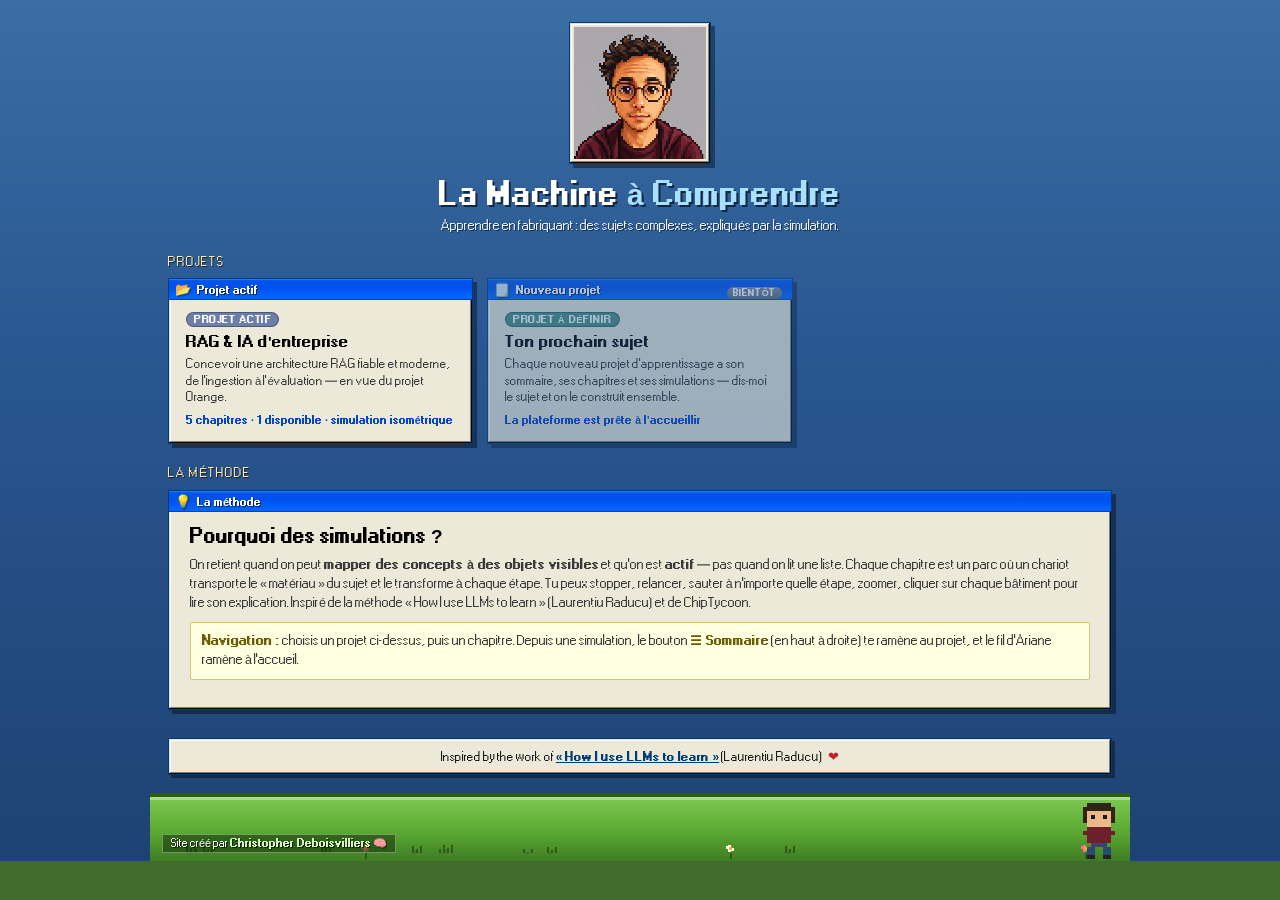
==== commit 8da18fbc: "RAGTycoon v7.6 — mention « Site créé par Christopher Deboisvilliers » dans le bandeau vert de la hom" ====
--- a/index.html
+++ b/index.html
@@ -5,8 +5,8 @@
 <meta name="viewport" content="width=device-width, initial-scale=1, viewport-fit=cover" />
 <title>La Machine à Comprendre — Apprendre en fabriquant</title>
 <meta name="description" content="RAGTycoon : des sujets complexes appris par la simulation. Choisis un projet, puis un chapitre : le chariot se transforme à chaque étape, tu manipules, tu retiens." />
-<link rel="stylesheet" href="css/xp.css?v=12" />
-<link rel="stylesheet" href="css/styles.css?v=12" />
+<link rel="stylesheet" href="css/xp.css?v=13" />
+<link rel="stylesheet" href="css/styles.css?v=13" />
 <link rel="icon" href="data:image/svg+xml,%3Csvg xmlns='http://www.w3.org/2000/svg' viewBox='0 0 32 32'%3E%3Crect width='32' height='32' rx='5' fill='%232f3945'/%3E%3Crect x='9' y='9' width='14' height='14' rx='2' fill='%233fb5a0'/%3E%3C/svg%3E" />
 </head>
 <body>
@@ -14,7 +14,7 @@
 
   <div class="portal-head">
     <div class="avatar-frame">
-      <img src="assets/avatar.jpg?v=12" alt="Avatar pixel art" class="avatar-img" />
+      <img src="assets/avatar.jpg?v=13" alt="Avatar pixel art" class="avatar-img" />
     </div>
     <h1>La Machine <span>à Comprendre</span></h1>
     <p>Apprendre en fabriquant : des sujets complexes, expliqués par la simulation.</p>
@@ -75,6 +75,7 @@
 
   <div class="pixel-strip">
     <canvas id="pixel-walk" height="64"></canvas>
+    <p class="strip-credit">Site créé par <b>Christopher Deboisvilliers</b> 🧠</p>
   </div>
 
 </div>
--- a/css/styles.css
+++ b/css/styles.css
@@ -696,6 +696,7 @@
 /* ---------- bande verte en bas : petit bonhomme pixel qui marche ---------- */
 
 .pixel-strip {
+  position: relative;
   margin: 18px -18px -60px;   /* pleine largeur au-delà du padding du portail */
   padding: 0;
   background: linear-gradient(180deg, #7ec850 0%, #5aa832 55%, #3f7d24 100%);
@@ -707,6 +708,17 @@
   display: block; width: 100%; height: 64px;
   image-rendering: pixelated;
 }
+.strip-credit {
+  position: absolute; left: 12px; bottom: 8px;
+  margin: 0; padding: 2px 8px;
+  font-size: 11px; color: #fff;
+  background: rgba(20, 50, 10, 0.55);
+  border: 1px solid rgba(255,255,255,0.35);
+  font-family: "Pixelated MS Sans Serif", Tahoma, Arial, sans-serif;
+  text-shadow: 1px 1px 0 rgba(0,0,0,0.6);
+  pointer-events: none;
+}
+.strip-credit b { color: #d8f2c0; }
 
 /* ---------- responsive ---------- */
 
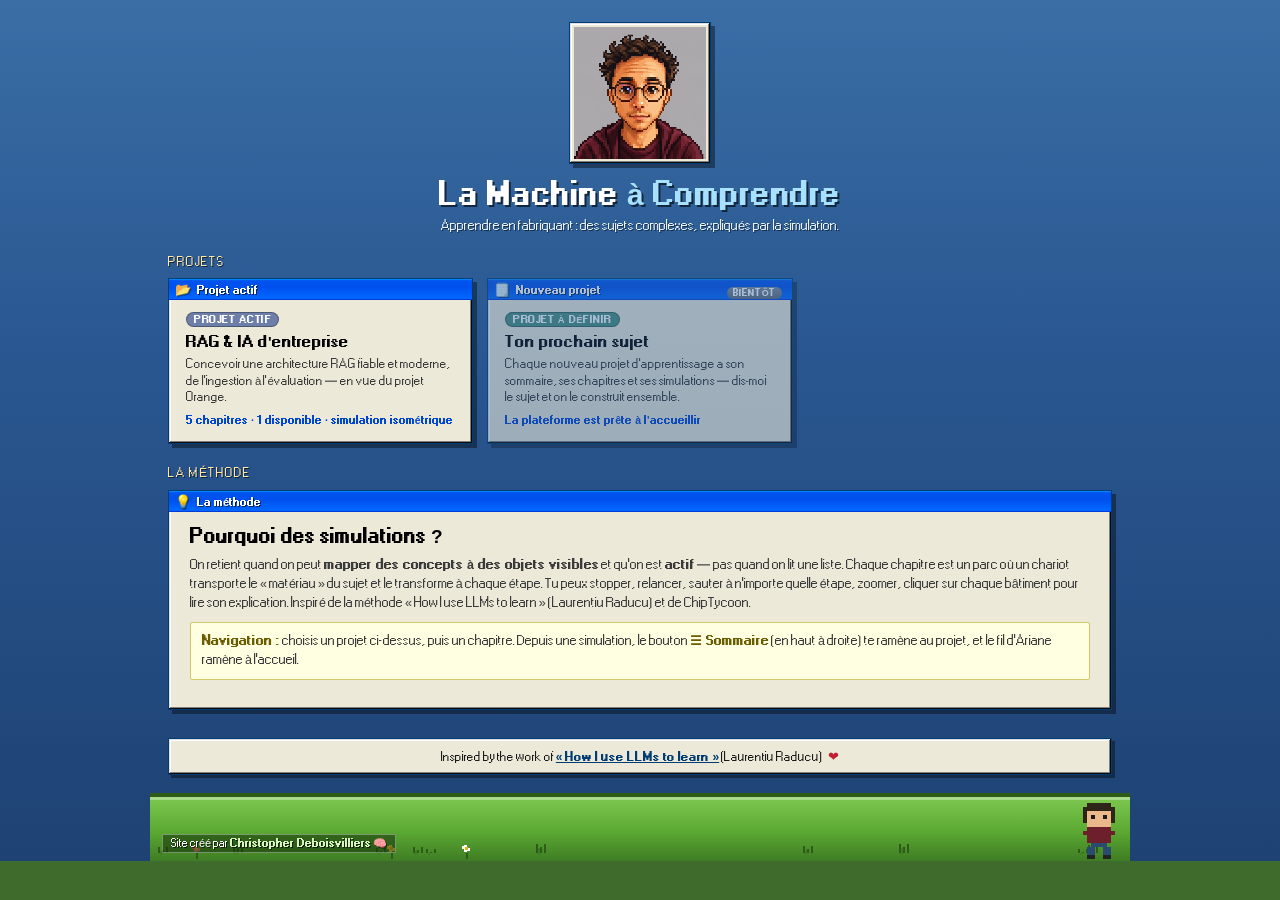
==== commit fbf92ef0: "RAGTycoon v7.7 — le logo carré blanc/vert est remplacé partout par le bonhomme pixel (pixel-guy.js) " ====
--- a/index.html
+++ b/index.html
@@ -5,8 +5,8 @@
 <meta name="viewport" content="width=device-width, initial-scale=1, viewport-fit=cover" />
 <title>La Machine à Comprendre — Apprendre en fabriquant</title>
 <meta name="description" content="RAGTycoon : des sujets complexes appris par la simulation. Choisis un projet, puis un chapitre : le chariot se transforme à chaque étape, tu manipules, tu retiens." />
-<link rel="stylesheet" href="css/xp.css?v=13" />
-<link rel="stylesheet" href="css/styles.css?v=13" />
+<link rel="stylesheet" href="css/xp.css?v=14" />
+<link rel="stylesheet" href="css/styles.css?v=14" />
 <link rel="icon" href="data:image/svg+xml,%3Csvg xmlns='http://www.w3.org/2000/svg' viewBox='0 0 32 32'%3E%3Crect width='32' height='32' rx='5' fill='%232f3945'/%3E%3Crect x='9' y='9' width='14' height='14' rx='2' fill='%233fb5a0'/%3E%3C/svg%3E" />
 </head>
 <body>
@@ -14,7 +14,7 @@
 
   <div class="portal-head">
     <div class="avatar-frame">
-      <img src="assets/avatar.jpg?v=13" alt="Avatar pixel art" class="avatar-img" />
+      <img src="assets/avatar.jpg?v=14" alt="Avatar pixel art" class="avatar-img" />
     </div>
     <h1>La Machine <span>à Comprendre</span></h1>
     <p>Apprendre en fabriquant : des sujets complexes, expliqués par la simulation.</p>
--- a/css/styles.css
+++ b/css/styles.css
@@ -130,9 +130,13 @@
   position: relative;
   box-shadow: inset 1px 1px 0 #c0c0c0;
 }
-.logo::after {
-  content: ""; position: absolute; inset: 4px;
-  background: linear-gradient(135deg, #3fb5a0, #2a8a7a); border-radius: 2px;
+/* le carré vert a été remplacé par le petit bonhomme pixel (pixel-guy.js) */
+.logo::after { display: none; }
+.guy-canvas {
+  display: block; position: absolute;
+  image-rendering: pixelated;
+  pointer-events: none;
+  z-index: 1;
 }
 .brand-text { min-width: 0; }
 .brand-text h1 {
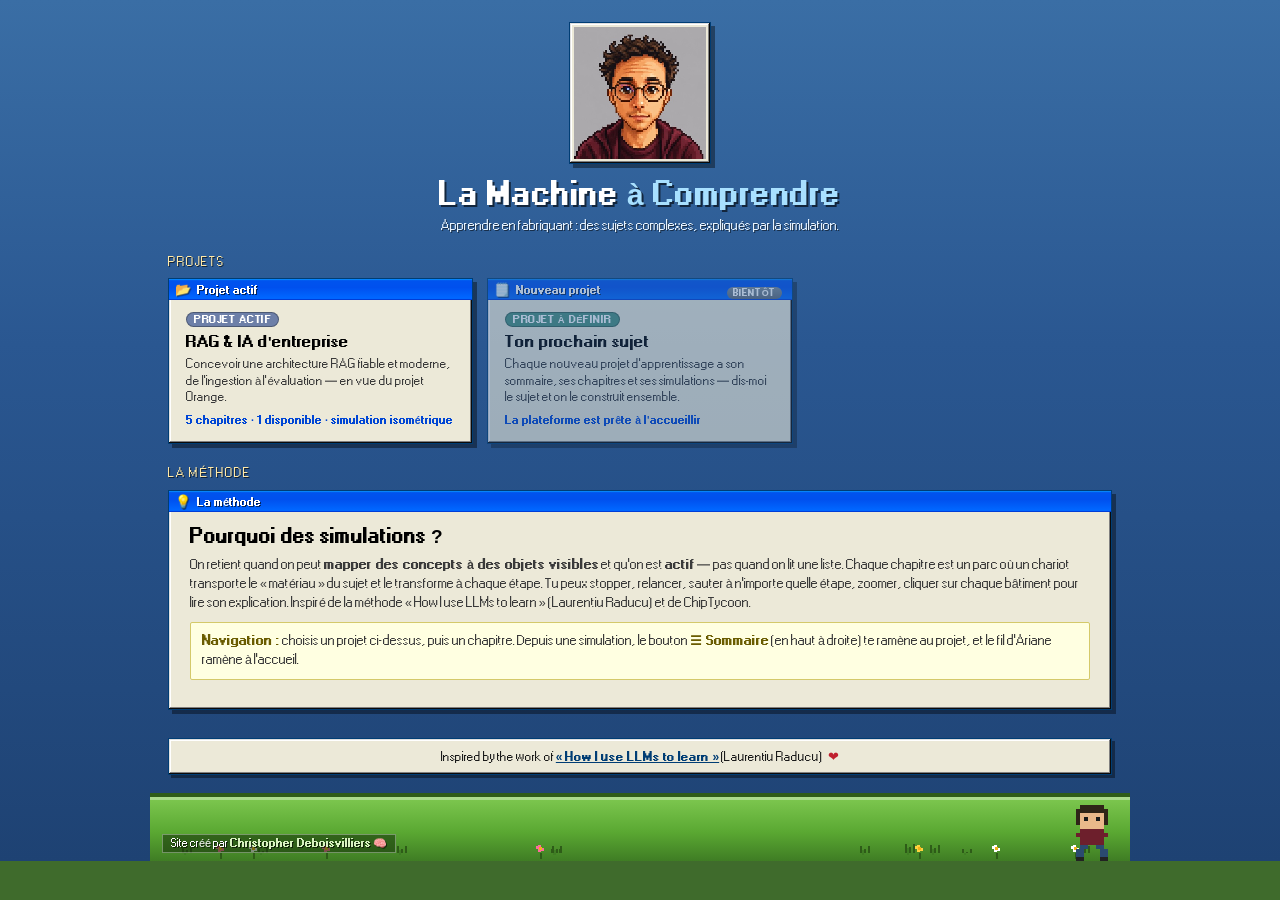
==== commit 1634fb81: "RAGTycoon v7.8 — suppression du carré blanc derrière le bonhomme pixel : logo transparent (fond et b" ====
--- a/index.html
+++ b/index.html
@@ -5,8 +5,8 @@
 <meta name="viewport" content="width=device-width, initial-scale=1, viewport-fit=cover" />
 <title>La Machine à Comprendre — Apprendre en fabriquant</title>
 <meta name="description" content="RAGTycoon : des sujets complexes appris par la simulation. Choisis un projet, puis un chapitre : le chariot se transforme à chaque étape, tu manipules, tu retiens." />
-<link rel="stylesheet" href="css/xp.css?v=14" />
-<link rel="stylesheet" href="css/styles.css?v=14" />
+<link rel="stylesheet" href="css/xp.css?v=15" />
+<link rel="stylesheet" href="css/styles.css?v=15" />
 <link rel="icon" href="data:image/svg+xml,%3Csvg xmlns='http://www.w3.org/2000/svg' viewBox='0 0 32 32'%3E%3Crect width='32' height='32' rx='5' fill='%232f3945'/%3E%3Crect x='9' y='9' width='14' height='14' rx='2' fill='%233fb5a0'/%3E%3C/svg%3E" />
 </head>
 <body>
@@ -14,7 +14,7 @@
 
   <div class="portal-head">
     <div class="avatar-frame">
-      <img src="assets/avatar.jpg?v=14" alt="Avatar pixel art" class="avatar-img" />
+      <img src="assets/avatar.jpg?v=15" alt="Avatar pixel art" class="avatar-img" />
     </div>
     <h1>La Machine <span>à Comprendre</span></h1>
     <p>Apprendre en fabriquant : des sujets complexes, expliqués par la simulation.</p>
--- a/css/styles.css
+++ b/css/styles.css
@@ -125,12 +125,13 @@
 .brand { display: flex; align-items: center; gap: 8px; margin-right: auto; min-width: 0; }
 .logo {
   width: 24px; height: 24px; flex: none;
-  background: #fff;
-  border: 1px solid #003d74; border-radius: 3px;
+  background: transparent;
+  border: none;
   position: relative;
-  box-shadow: inset 1px 1px 0 #c0c0c0;
-}
-/* le carré vert a été remplacé par le petit bonhomme pixel (pixel-guy.js) */
+  box-shadow: none;
+}
+/* le carré blanc/vert d'origine a été remplacé par le petit bonhomme pixel
+   (pixel-guy.js) : le conteneur ne laisse plus voir aucun cadre */
 .logo::after { display: none; }
 .guy-canvas {
   display: block; position: absolute;
@@ -489,9 +490,8 @@
 }
 .portal-head .logo {
   width: 46px; height: 46px; margin: 0 auto 8px;
-  border-radius: 6px; border-width: 2px;
-}
-.portal-head .logo::after { inset: 10px; border-radius: 4px; }
+}
+.portal-head .logo::after { display: none; }
 .portal-head h1 {
   margin: 0; font-size: 30px; color: #fff;
   text-shadow: 2px 2px 0 rgba(0,0,0,0.6); letter-spacing: 0.5px;
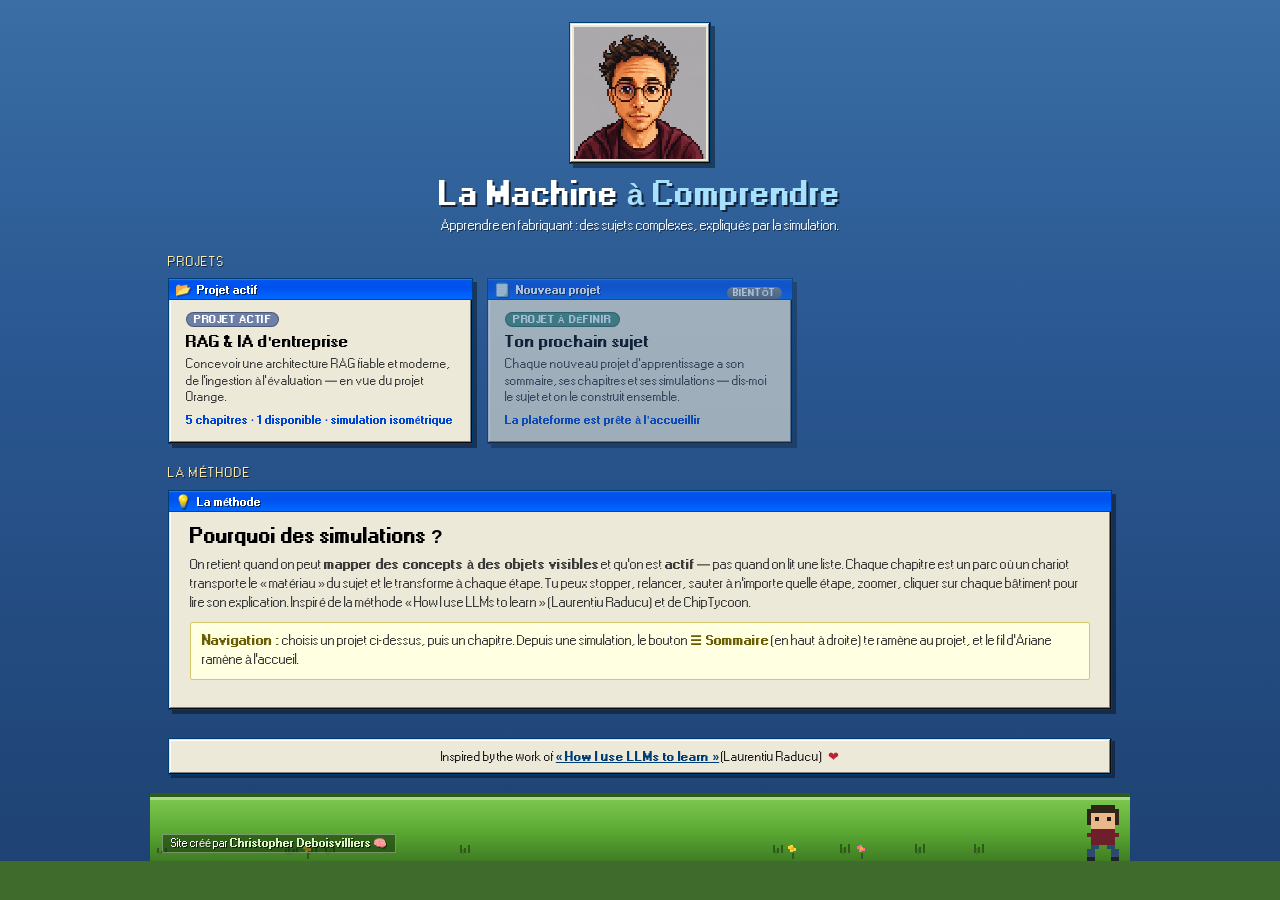
==== commit e83480d2: "RAGTycoon v7.9 — alignement du cours RAG avec la documentation de référence (books/docs) : - Chunker" ====
--- a/index.html
+++ b/index.html
@@ -5,8 +5,8 @@
 <meta name="viewport" content="width=device-width, initial-scale=1, viewport-fit=cover" />
 <title>La Machine à Comprendre — Apprendre en fabriquant</title>
 <meta name="description" content="RAGTycoon : des sujets complexes appris par la simulation. Choisis un projet, puis un chapitre : le chariot se transforme à chaque étape, tu manipules, tu retiens." />
-<link rel="stylesheet" href="css/xp.css?v=15" />
-<link rel="stylesheet" href="css/styles.css?v=15" />
+<link rel="stylesheet" href="css/xp.css?v=16" />
+<link rel="stylesheet" href="css/styles.css?v=16" />
 <link rel="icon" href="data:image/svg+xml,%3Csvg xmlns='http://www.w3.org/2000/svg' viewBox='0 0 32 32'%3E%3Crect width='32' height='32' rx='5' fill='%232f3945'/%3E%3Crect x='9' y='9' width='14' height='14' rx='2' fill='%233fb5a0'/%3E%3C/svg%3E" />
 </head>
 <body>
@@ -14,7 +14,7 @@
 
   <div class="portal-head">
     <div class="avatar-frame">
-      <img src="assets/avatar.jpg?v=15" alt="Avatar pixel art" class="avatar-img" />
+      <img src="assets/avatar.jpg?v=16" alt="Avatar pixel art" class="avatar-img" />
     </div>
     <h1>La Machine <span>à Comprendre</span></h1>
     <p>Apprendre en fabriquant : des sujets complexes, expliqués par la simulation.</p>
